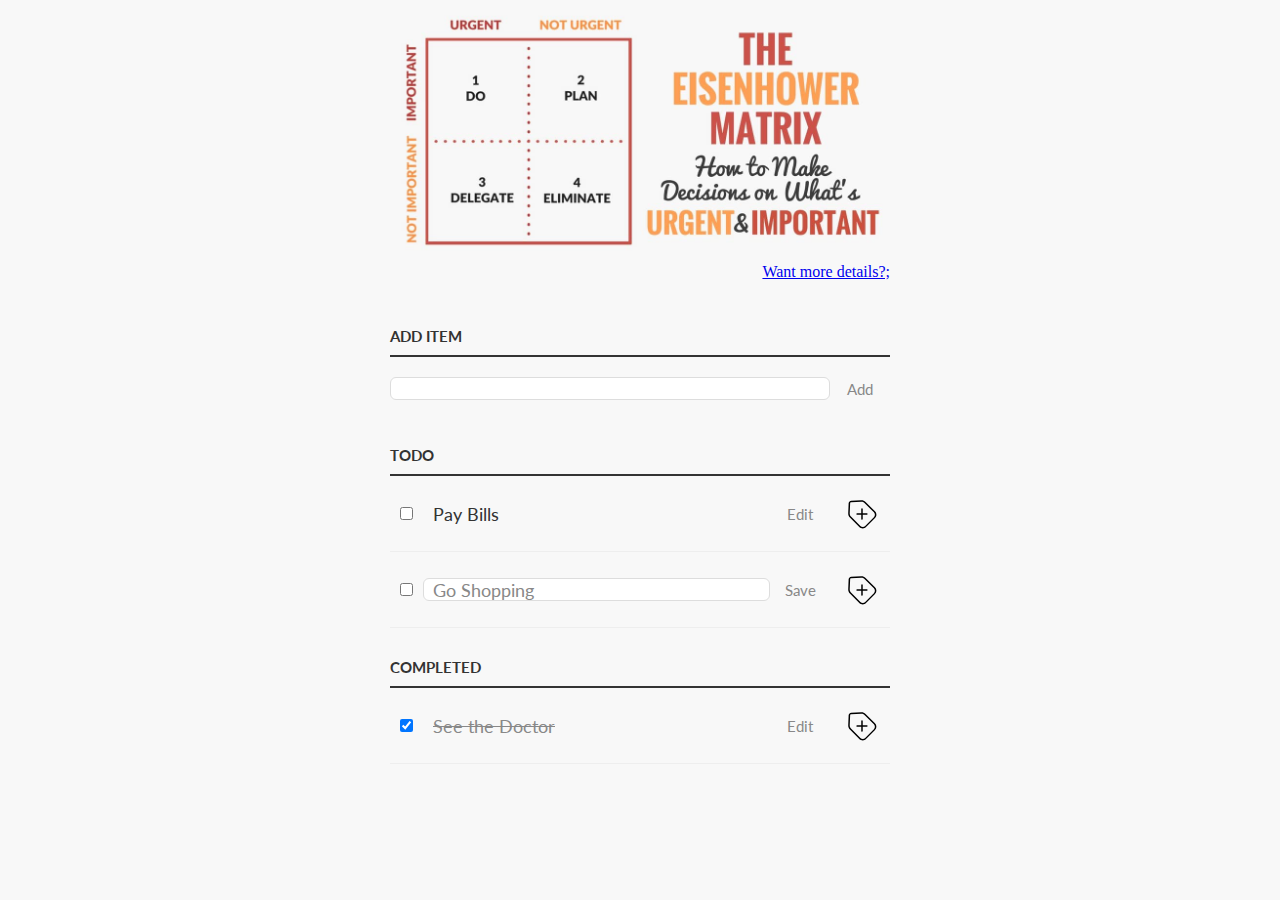
==== src/index.html @ 01282211 "refactor: change structure of the project (create src and assets dir)" ====
<!DOCTYPE html>
<html>
  <head>
    <title>Todo App</title>
    <link href="https://fonts.googleapis.com/css?family=Lato:300,400,700"
          rel="stylesheet">
    <link rel="stylesheet"
          href="style.css"
          media="screen"
          charset="utf-8">
  </head>
  <body>
    <div class="aaa">
      <img src="../assets/img/eisenhower-matrix.jpg">
      <a class="more_inf"
          href="https://goal-life.com/page/method/matrix-eisenhower">Want more details?;</a>
    </div>
    <div class="centered-main-page-element">
      <p id="topSectionForAddingElementToList">
        <label for="new-task">Add Item</label>
        <div class="task-row-wrapper">
          <input id="new-task" class="task" type="text">
          <button>Add</button>
        </div>
      </p>
      <h3>Todo</h3>
      <ul id="incompleteTasks">
        <li>
          <input type="checkbox">
          <label class="task">Pay Bills</label>
          <input type="text" class="task">
          <button class="edit">Edit</button>
          <button class="delete">
            <img src="../assets/svg/remove.svg">
          </button>
        </li>
        <li class="editMode">
          <input type="checkbox">
          <label class="task">Go Shopping</label>
          <input type="text" value="Go Shopping" class="task">
          <button class="edit">Save</button>
          <button class="delete">
            <img src="../assets/svg/remove.svg">
          </button>
        </li>
      </ul>
      <h3>Completed</h3>
      <ul id="completed-tasks">
        <li>
          <input type="checkbox" checked>
          <label class="task">See the Doctor</label>
          <input type="text" class="task">
          <button class="edit">Edit</button>
          <button class="delete">
            <img src="../assets/svg/remove.svg">
          </button>
        </li>
      </ul>
    </div>
    <script src="app.js"></script>
  </body>
</html>
---- src/style.css ----
/* Basic Style */
body {
  background-color: #f8f8f8;
  color: #333;
  font-family: Lato, sans-serif;
}

.aaa {
  width: 500px;
  margin: 0 auto;
  display: block;
  text-align: right;
}

.aaa img {
  width: 100%;
}

.aaa .more_inf {
  font-family: fantasy, cursive;
}

@media (max-width: 768px) {

  .aaa {
    text-align: center;
  }

}

.centered-main-page-element {
  display: block;
  width: 500px;
  margin: 0 auto 0;
}

.task {
  width: 56%;
  display: inline-block;
  flex-grow: 1;
}

.task-row-wrapper {
  display: flex;
}

ul {
  margin: 0;
  padding: 0px;
}

li,
h3 {
  list-style: none;
}

input,
button {
  outline:none;
}

button {
  background: none;
  border: 0px;
  color: #888;
  font-size: 15px;
  width: 60px;
  font-family: Lato, sans-serif;
  cursor: pointer;
}

button:hover {
  color: #3a3a3a;
}

/* Heading */
h3,
label[for="new-task"] {
  color: #333;
  font-weight: 700;
  font-size: 15px;
  border-bottom: 2px solid #333;
  padding: 30px 0 10px;
  margin: 0;
  text-transform: uppercase;
}

input[type="text"] {
  margin: 0;
  font-size: 18px;
  line-height: 18px;
  height: 21px;
  padding: 0 9px;
  border: 1px solid #ddd;
  background: #fff;
  border-radius: 6px;
  font-family: Lato, sans-serif;
  color: #888;
}

input[type="text"]:focus {
  color: #333;
}

/* New Task */
label[for="new-task"] {
  display: block;
  margin: 0 0 20px;
}

input#new-task {
  width: 318px;
}

/* Task list */
li {
  overflow: hidden;
  padding: 20px 0;
  border-bottom: 1px solid #eee;
  display: flex;
  justify-content: space-between;
  align-items: center;
}

li > * {
  vertical-align: middle;
}

li > input[type="checkbox"] {
  margin: 0 10px;
}

li > label {
  padding-left: 10px;
  box-sizing: border-box;
  font-size: 18px;
  width: 226px;
}

li >  input[type="text"] {
  width: 226px;
}

button.delete img {
  height: 2em;
  transform: rotateZ(45deg);
  transition: transform 200ms ease-in;
}

button.delete img:hover {
  transform: rotateZ(0);
}

/* Completed */
ul#completed-tasks label {
  text-decoration: line-through;
  color: #888;
}

/* Edit Task */
ul li input[type=text] {
  display: none;
}

ul li.editMode input[type=text] {
  display: inline-block;
  width: 224px;
}

ul li.editMode label {
  display: none;
}
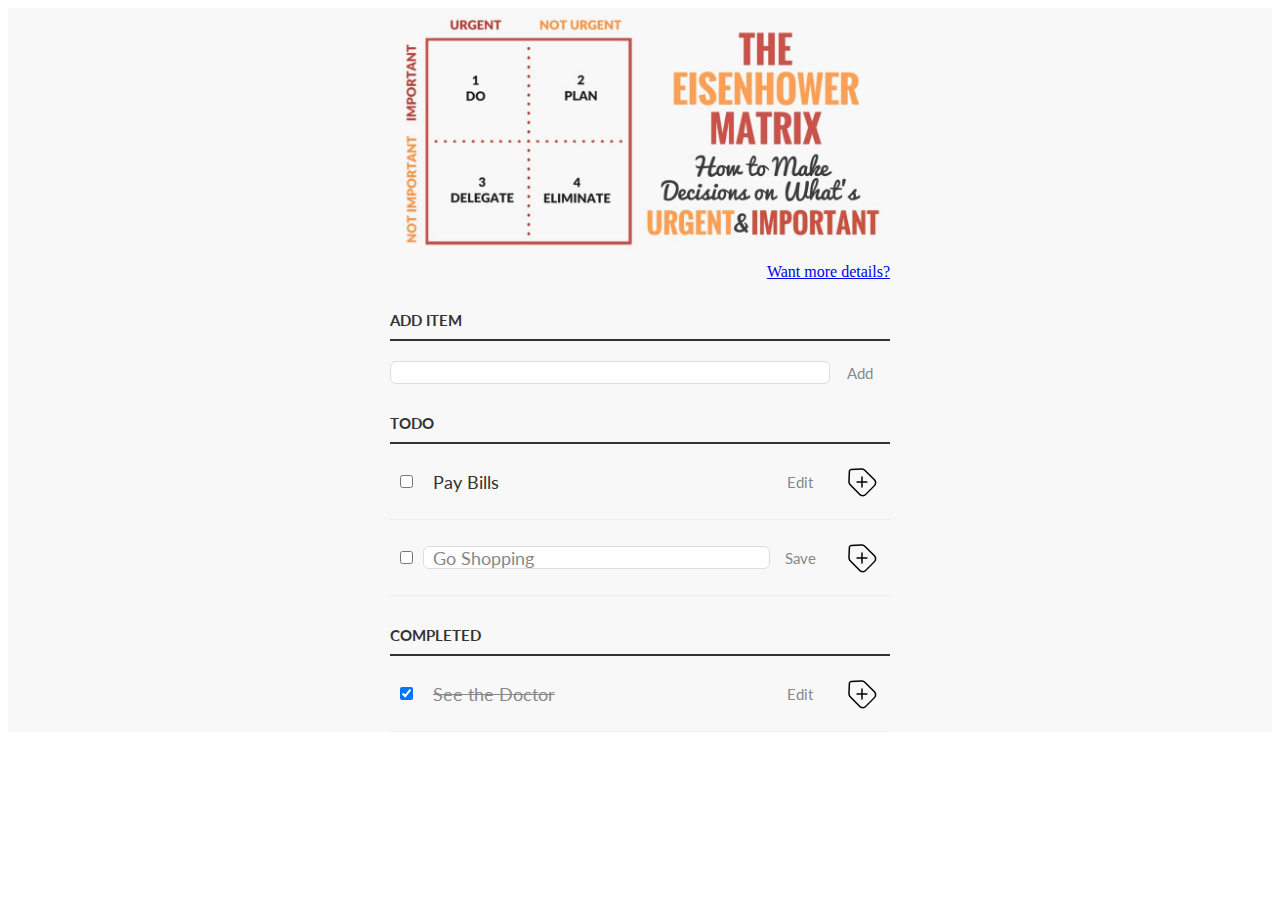
==== commit eb589995: "fix: make single naming style for selector according to rule 3.1 html-and-css.md" ====
--- a/src/index.html
+++ b/src/index.html
@@ -1,62 +1,63 @@
 <!DOCTYPE html>
-<html>
+<html lang="en">
   <head>
     <title>Todo App</title>
     <link href="https://fonts.googleapis.com/css?family=Lato:300,400,700"
           rel="stylesheet">
     <link rel="stylesheet"
           href="style.css"
-          media="screen"
-          charset="utf-8">
+          media="screen">
   </head>
   <body>
-    <div class="aaa">
-      <img src="../assets/img/eisenhower-matrix.jpg">
-      <a class="more_inf"
-          href="https://goal-life.com/page/method/matrix-eisenhower">Want more details?;</a>
-    </div>
-    <div class="centered-main-page-element">
-      <p id="topSectionForAddingElementToList">
-        <label for="new-task">Add Item</label>
-        <div class="task-row-wrapper">
-          <input id="new-task" class="task" type="text">
-          <button>Add</button>
+    <div class="wrapper">
+      <div class="matrix">
+        <img src="../assets/img/eisenhower-matrix.jpg" class="matrix__img">
+        <a class="matrix__info"
+           href="https://goal-life.com/page/method/matrix-eisenhower">Want more details?</a>
+      </div>
+      <div class="tasks-wrapper">
+        <div class="add-task">
+          <label for="new-task" class="task-title add-task__label">Add Item</label>
+          <div class="add-task__inputs-wrapper">
+            <input id="new-task" class="add-task__input input text-input" type="text">
+            <button class="button">Add</button>
+          </div>
         </div>
-      </p>
-      <h3>Todo</h3>
-      <ul id="incompleteTasks">
-        <li>
-          <input type="checkbox">
-          <label class="task">Pay Bills</label>
-          <input type="text" class="task">
-          <button class="edit">Edit</button>
-          <button class="delete">
-            <img src="../assets/svg/remove.svg">
-          </button>
-        </li>
-        <li class="editMode">
-          <input type="checkbox">
-          <label class="task">Go Shopping</label>
-          <input type="text" value="Go Shopping" class="task">
-          <button class="edit">Save</button>
-          <button class="delete">
-            <img src="../assets/svg/remove.svg">
-          </button>
-        </li>
-      </ul>
-      <h3>Completed</h3>
-      <ul id="completed-tasks">
-        <li>
-          <input type="checkbox" checked>
-          <label class="task">See the Doctor</label>
-          <input type="text" class="task">
-          <button class="edit">Edit</button>
-          <button class="delete">
-            <img src="../assets/svg/remove.svg">
-          </button>
-        </li>
-      </ul>
+        <h3 class="task-title">Todo</h3>
+        <ul id="incomplete-tasks" class="incomplete-tasks">
+          <li class="task-item">
+            <input type="checkbox" class="input checkbox-input">
+            <label class="task-label">Pay Bills</label>
+            <input type="text" class="input text-input">
+            <button class="button edit-button">Edit</button>
+            <button class="delete-button button">
+              <img src="../assets/svg/remove.svg" class="delete-button__img">
+            </button>
+          </li>
+          <li class="edit-mode task-item">
+            <input type="checkbox" class="input checkbox-input">
+            <label class="task-label">Go Shopping</label>
+            <input type="text" value="Go Shopping" class="input text-input">
+            <button class="button edit-button">Save</button>
+            <button class="button delete-button">
+              <img src="../assets/svg/remove.svg" class="delete-button__img">
+            </button>
+          </li>
+        </ul>
+        <h3 class="task-title">Completed</h3>
+        <ul id="completed-tasks" class="completed-tasks">
+          <li class="task-item">
+            <input type="checkbox" checked class="input checkbox-input">
+            <label class="task-label">See the Doctor</label>
+            <input type="text" class="input text-input">
+            <button class="button edit-button">Edit</button>
+            <button class="button delete-button">
+              <img src="../assets/svg/remove.svg" class="delete-button__img">
+            </button>
+          </li>
+        </ul>
+      </div>
     </div>
     <script src="app.js"></script>
   </body>
-</html>+</html>
--- a/src/style.css
+++ b/src/style.css
@@ -1,81 +1,77 @@
 /* Basic Style */
-body {
+.wrapper {
   background-color: #f8f8f8;
   color: #333;
   font-family: Lato, sans-serif;
 }
 
-.aaa {
+.matrix {
   width: 500px;
   margin: 0 auto;
   display: block;
   text-align: right;
 }
 
-.aaa img {
+.matrix__img {
   width: 100%;
 }
 
-.aaa .more_inf {
+.matrix__info {
   font-family: fantasy, cursive;
 }
 
 @media (max-width: 768px) {
 
-  .aaa {
+  .matrix {
     text-align: center;
   }
 
 }
 
-.centered-main-page-element {
+.tasks-wrapper {
   display: block;
   width: 500px;
   margin: 0 auto 0;
 }
 
-.task {
+.text-input,
+.task-label {
   width: 56%;
   display: inline-block;
   flex-grow: 1;
 }
 
-.task-row-wrapper {
+.add-task__inputs-wrapper {
   display: flex;
 }
 
-ul {
+.incomplete-tasks,
+.completed-tasks {
   margin: 0;
-  padding: 0px;
+  padding: 0;
 }
 
-li,
-h3 {
-  list-style: none;
-}
-
-input,
-button {
+.input {
   outline:none;
 }
 
-button {
+.button {
   background: none;
-  border: 0px;
+  border: 0;
   color: #888;
   font-size: 15px;
   width: 60px;
   font-family: Lato, sans-serif;
   cursor: pointer;
+  outline:none;
 }
 
-button:hover {
+.button:hover {
   color: #3a3a3a;
 }
 
 /* Heading */
-h3,
-label[for="new-task"] {
+.task-title {
   color: #333;
   font-weight: 700;
   font-size: 15px;
@@ -85,7 +81,7 @@
   text-transform: uppercase;
 }
 
-input[type="text"] {
+.text-input {
   margin: 0;
   font-size: 18px;
   line-height: 18px;
@@ -98,22 +94,22 @@
   color: #888;
 }
 
-input[type="text"]:focus {
+.text-input:focus {
   color: #333;
 }
 
 /* New Task */
-label[for="new-task"] {
+.add-task__label {
   display: block;
   margin: 0 0 20px;
 }
 
-input#new-task {
+.add-task__input {
   width: 318px;
 }
 
 /* Task list */
-li {
+.task-item {
   overflow: hidden;
   padding: 20px 0;
   border-bottom: 1px solid #eee;
@@ -122,51 +118,54 @@
   align-items: center;
 }
 
-li > * {
+.task-item > * {
   vertical-align: middle;
 }
 
-li > input[type="checkbox"] {
+.task-item > .checkbox-input {
   margin: 0 10px;
 }
 
-li > label {
+.task-item > .task-label {
   padding-left: 10px;
   box-sizing: border-box;
   font-size: 18px;
   width: 226px;
 }
 
-li >  input[type="text"] {
+.task-item > .text-input {
   width: 226px;
 }
 
-button.delete img {
+.delete-button__img {
   height: 2em;
   transform: rotateZ(45deg);
   transition: transform 200ms ease-in;
 }
 
-button.delete img:hover {
+.delete-button__img:hover {
   transform: rotateZ(0);
 }
 
 /* Completed */
-ul#completed-tasks label {
+.completed-tasks .task-label {
   text-decoration: line-through;
   color: #888;
 }
 
 /* Edit Task */
-ul li input[type=text] {
+.completed-tasks .text-input,
+.incomplete-tasks .text-input {
   display: none;
 }
 
-ul li.editMode input[type=text] {
+.incomplete-tasks .edit-mode .text-input,
+.completed-tasks .edit-mode .text-input {
   display: inline-block;
   width: 224px;
 }
 
-ul li.editMode label {
+.incomplete-tasks .edit-mode .task-label,
+.completed-tasks .edit-mode .task-label {
   display: none;
 }